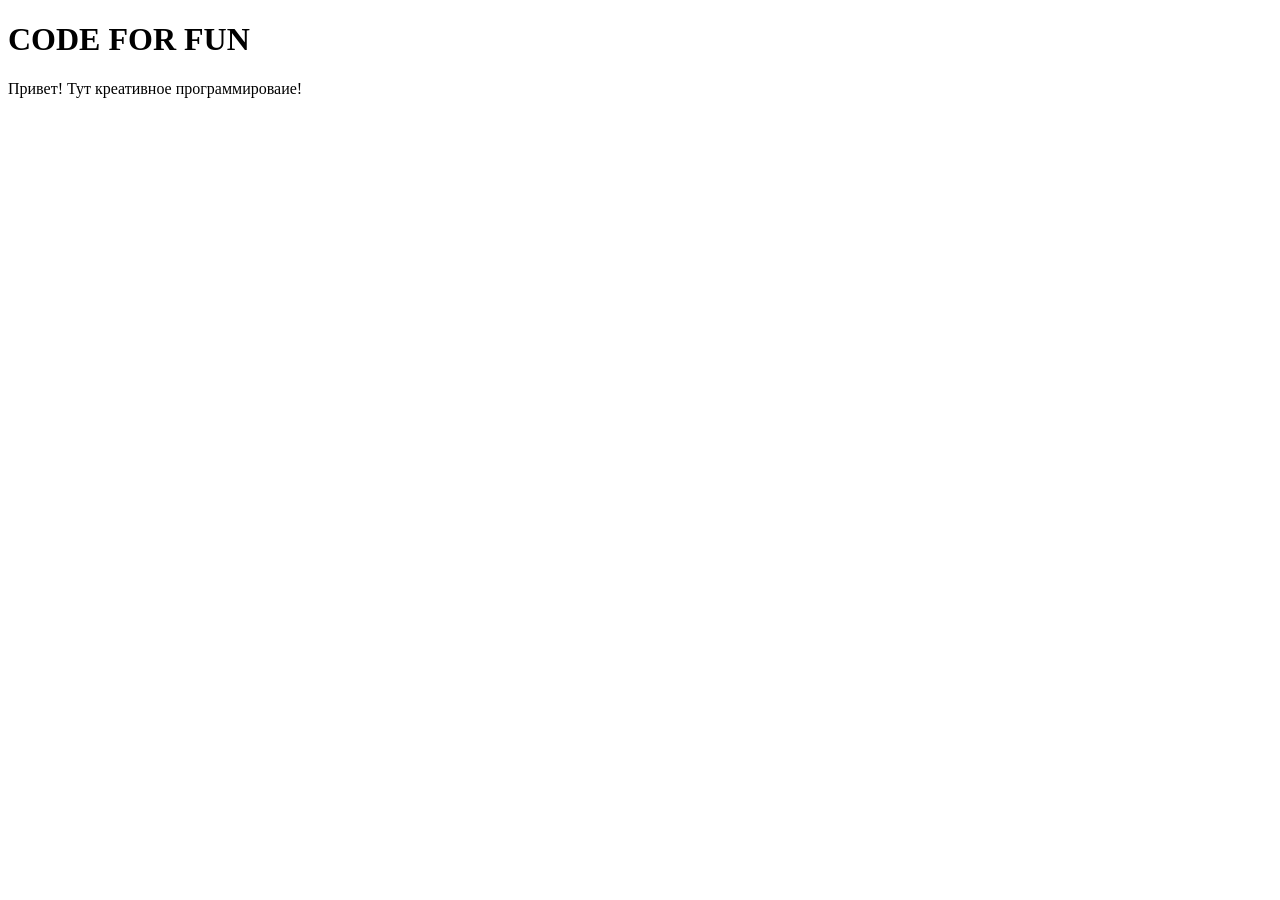
==== index.html @ d8a01ef4 "st1" ====
<!doctype html>
<html lang="en">

<head>
    <meta charset="UTF-8" />
    <meta name="viewport" content="width=device-width, initial-scale=1.0" />
    <title>CODE FOR FUN</title>
</head>

<body>
    <h1>CODE FOR FUN</h1>
    <p>Привет! Тут креативное программироваие!</p>
</body>

</html>
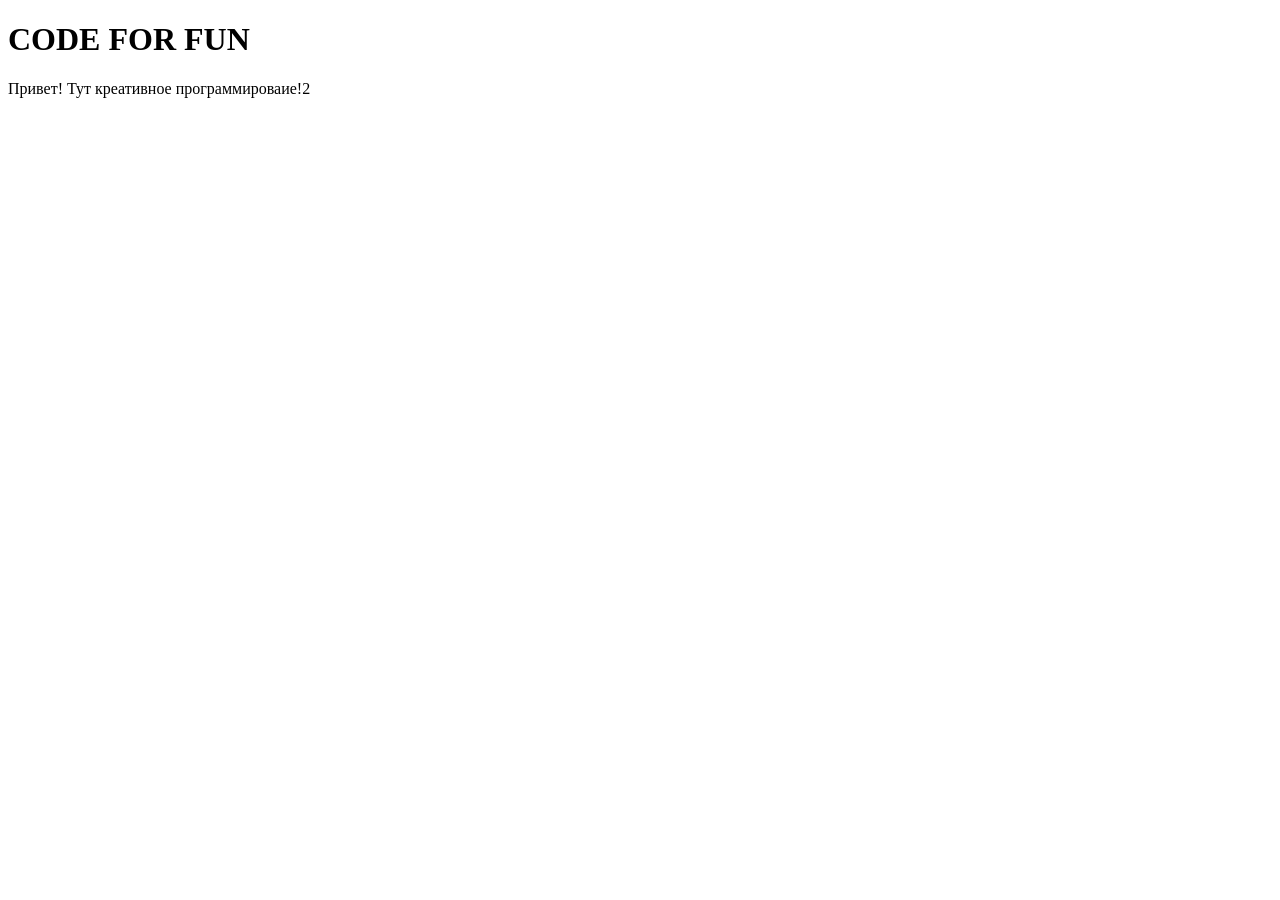
==== commit 2c054c16: "from laplop" ====
--- a/index.html
+++ b/index.html
@@ -9,7 +9,7 @@
 
 <body>
     <h1>CODE FOR FUN</h1>
-    <p>Привет! Тут креативное программироваие!</p>
+    <p>Привет! Тут креативное программироваие!2</p>
 </body>
 
 </html>
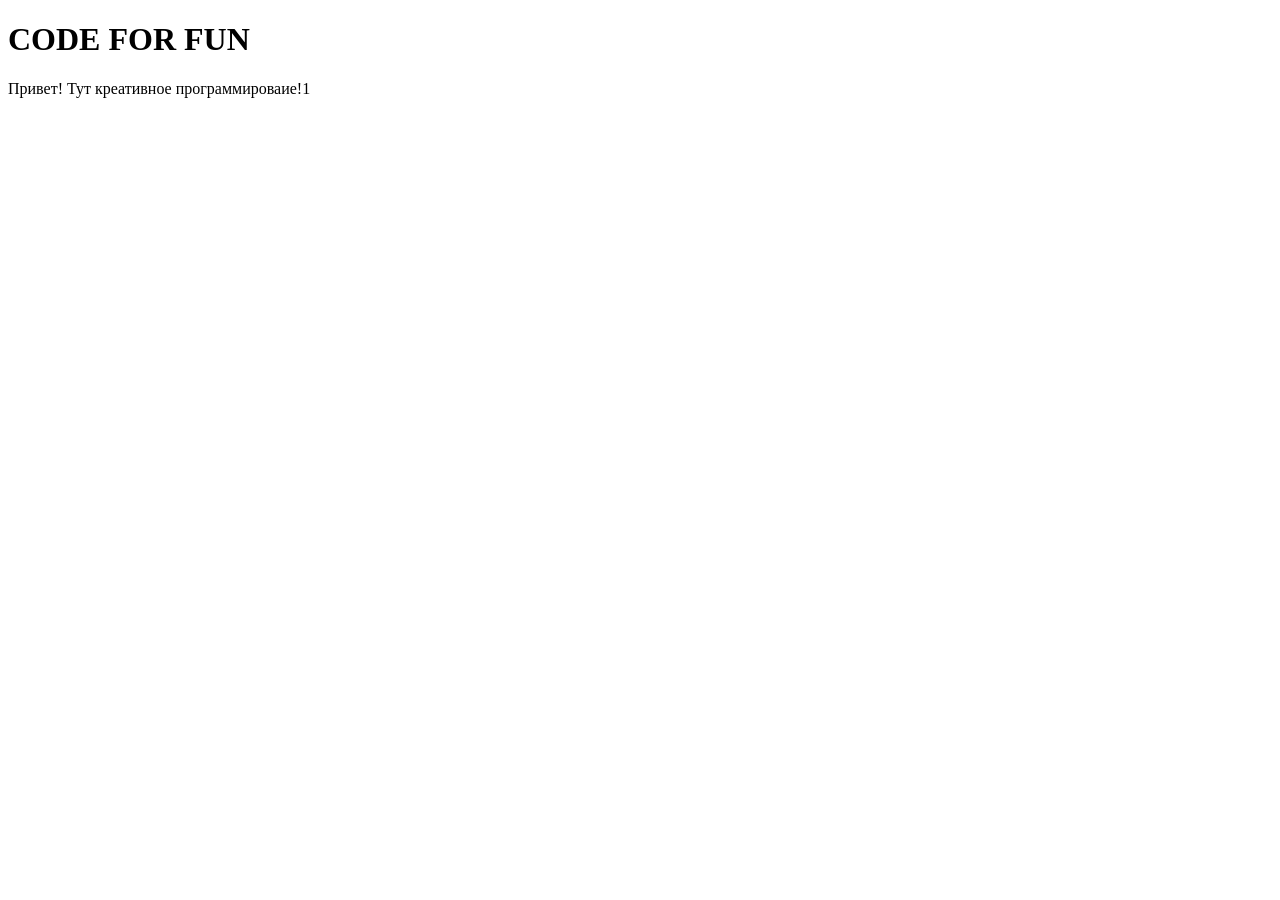
==== commit b9df2e2c: "add1" ====
--- a/index.html
+++ b/index.html
@@ -9,7 +9,7 @@
 
 <body>
     <h1>CODE FOR FUN</h1>
-    <p>Привет! Тут креативное программироваие!2</p>
+    <p>Привет! Тут креативное программироваие!1</p>
 </body>
 
 </html>
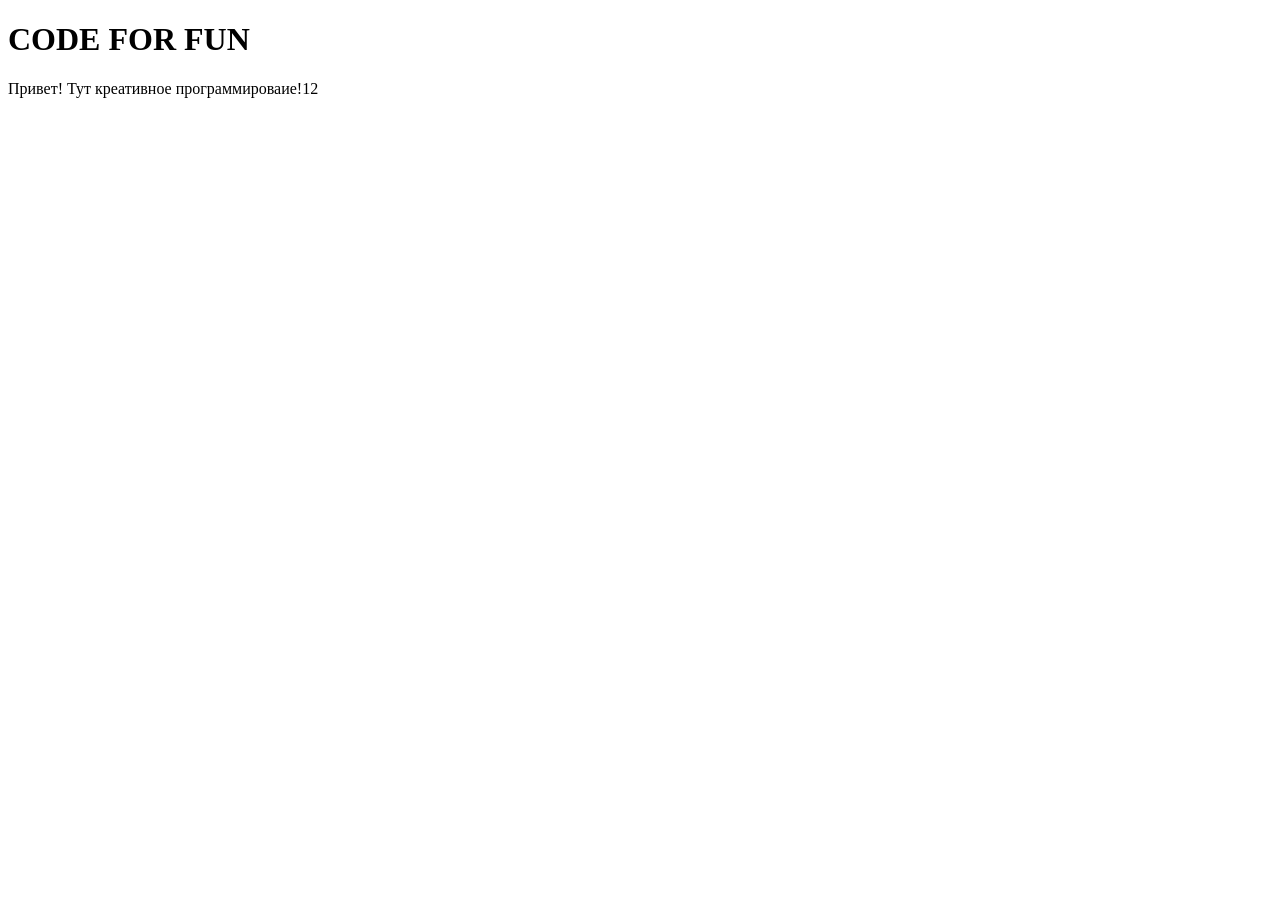
==== commit eb0e3983: "add12" ====
--- a/index.html
+++ b/index.html
@@ -9,7 +9,7 @@
 
 <body>
     <h1>CODE FOR FUN</h1>
-    <p>Привет! Тут креативное программироваие!1</p>
+    <p>Привет! Тут креативное программироваие!12</p>
 </body>
 
 </html>
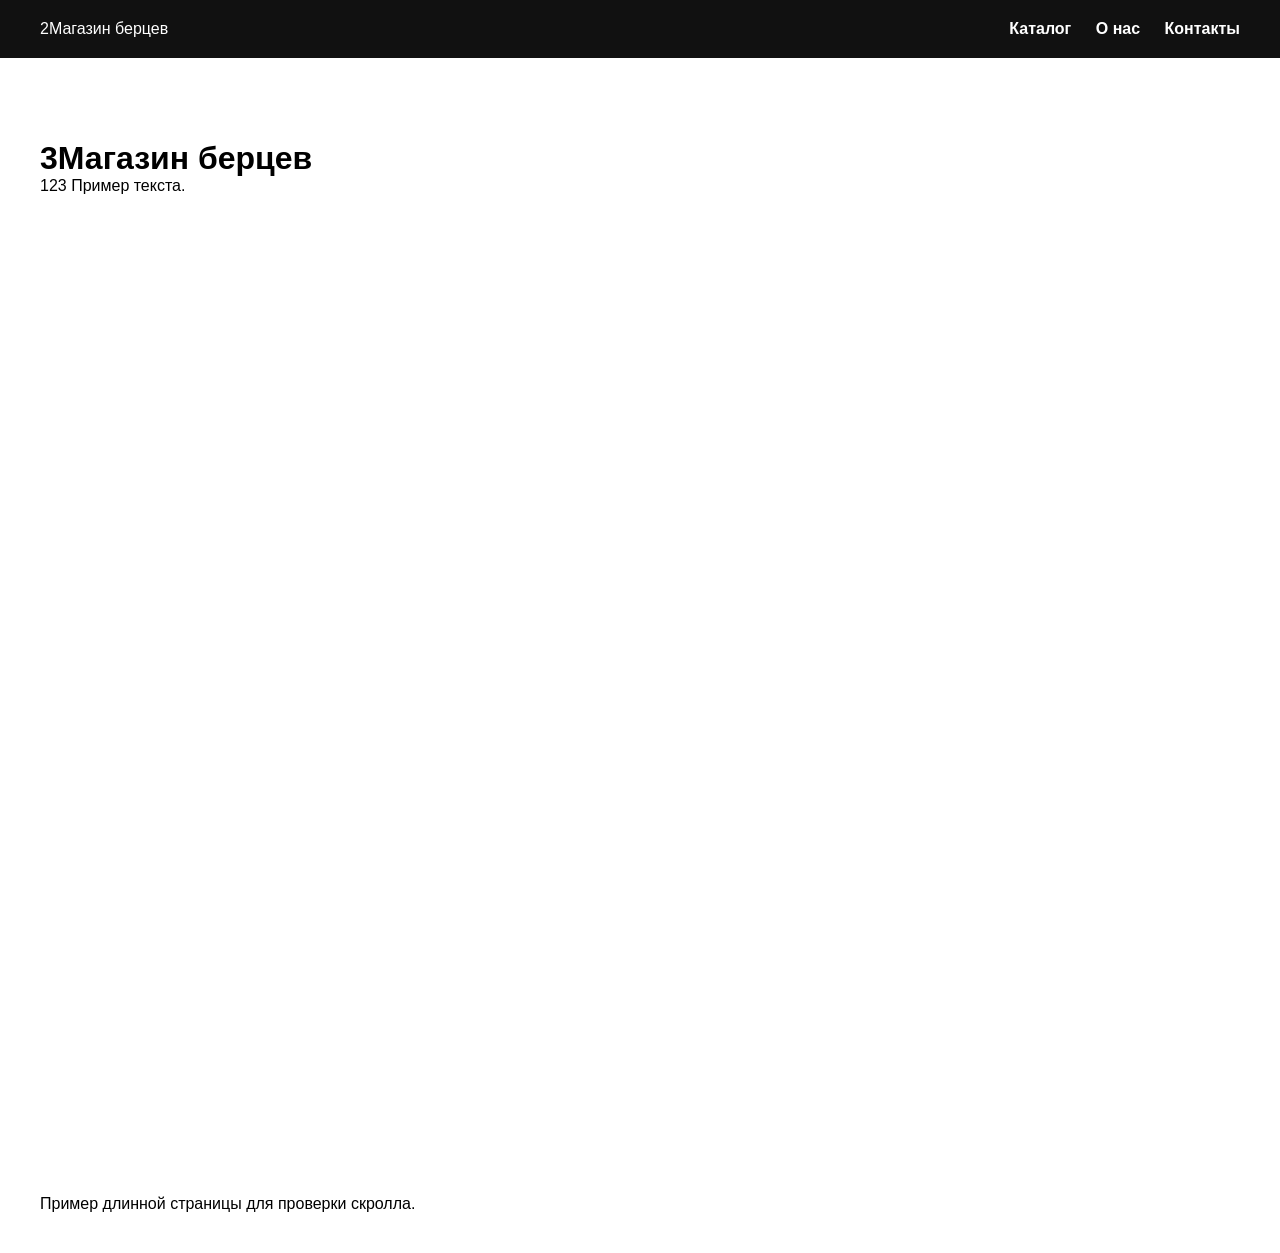
==== commit bf8b08a0: "add header1" ====
--- a/index.html
+++ b/index.html
@@ -1,15 +1,34 @@
 <!doctype html>
 <html lang="en">
+<link rel="stylesheet" href="static/styles/base.css">
 
 <head>
     <meta charset="UTF-8" />
     <meta name="viewport" content="width=device-width, initial-scale=1.0" />
-    <title>CODE FOR FUN</title>
+    <title>Магазин берцев</title>
 </head>
 
 <body>
-    <h1>CODE FOR FUN</h1>
-    <p>Привет! Тут креативное программироваие!12</p>
+
+    <header class="header">
+        <div class="logo">2Магазин берцев</div>
+
+        <nav class="nav">
+            <a href="#">Каталог</a>
+            <a href="#">О нас</a>
+            <a href="#">Контакты</a>
+        </nav>
+    </header>
+
+    <main class="content">
+        <h1>3Магазин берцев</h1>
+        <p>123 Пример текста.</p>
+
+        <p style="margin-top: 1000px;">
+            Пример длинной страницы для проверки скролла.
+        </p>
+    </main>
+
 </body>
 
 </html>
--- a/static/styles/base.css
+++ b/static/styles/base.css
@@ -0,0 +1,53 @@
+/* Убираем стандартные отступы браузера */
+* {
+    margin: 0;
+    padding: 0;
+    box-sizing: border-box;
+}
+
+/* Основной шрифт */
+body {
+    font-family: Arial, sans-serif;
+}
+
+/* ===== HEADER ===== */
+
+.header {
+    position: fixed;       /* Делает хедер фиксированным */
+    top: 0;                /* Приклеивает к верху */
+    left: 0;
+    width: 100%;           /* На всю ширину */
+    
+    display: flex;         /* Включаем flex */
+    justify-content: space-between;  /* Лого слева, кнопки справа */
+    align-items: center;   /* Выравнивание по вертикали */
+    
+    padding: 20px 40px;
+    
+    background-color: #111;
+    color: white;
+
+    /* z-index: 1000;         Чтобы был поверх всего */
+
+}
+
+/* Кнопки навигации */
+.nav a {
+    margin-left: 20px;
+    text-decoration: none;
+    color: white;
+    font-weight: bold;
+}
+
+/* Эффект при наведении */
+.nav a:hover {
+    color: orange;
+}
+
+/* ===== CONTENT ===== */
+
+.content {
+    margin-top: 100px;  /* Чтобы контент не прятался под фиксированным хедером */
+    padding: 40px;
+    position: relative;
+}
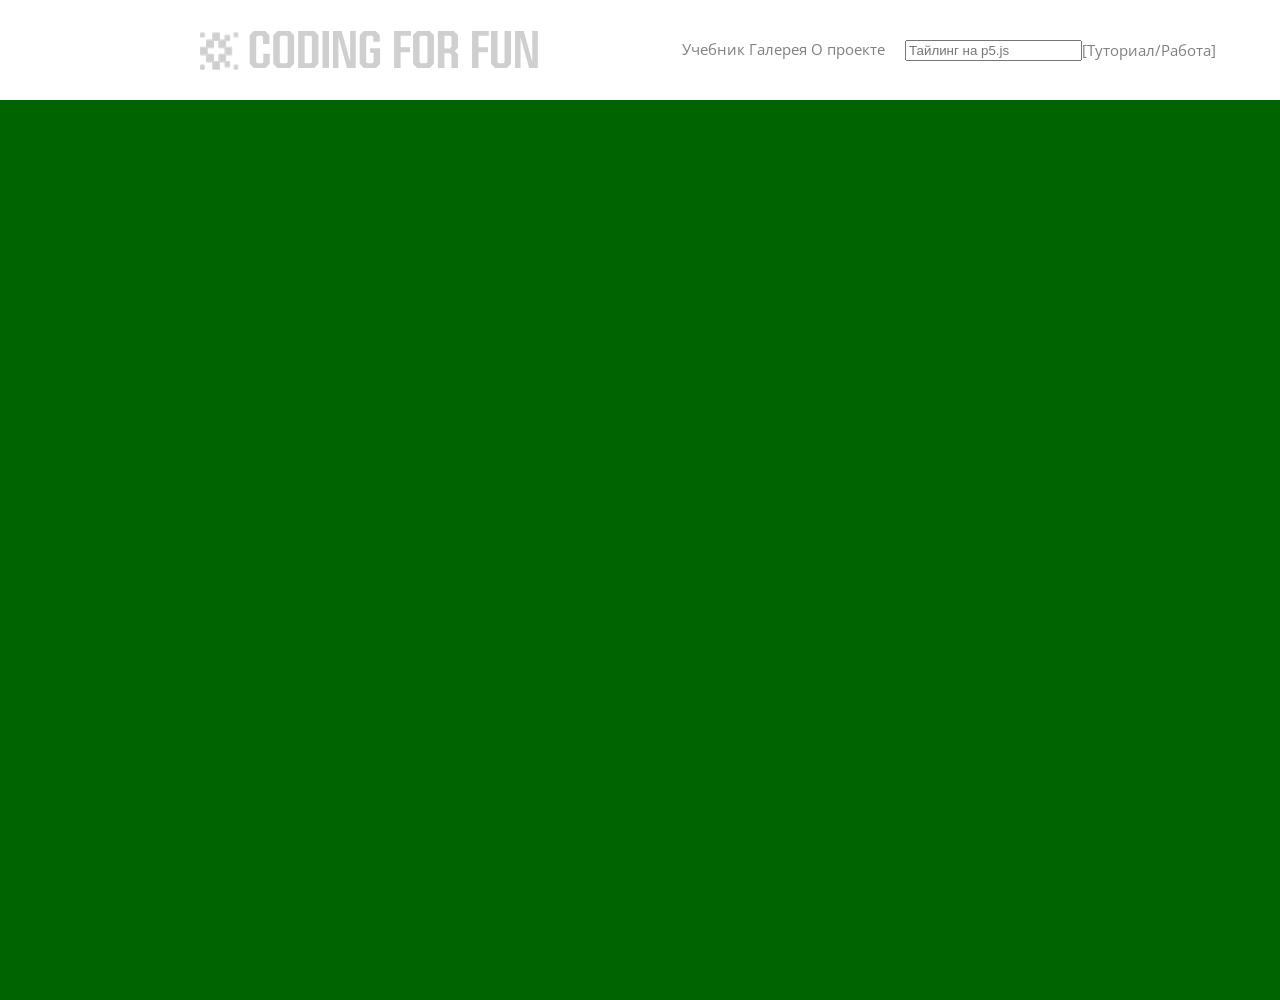
==== commit 4ae43c25: "gappaddingmargin" ====
--- a/index.html
+++ b/index.html
@@ -1,34 +1,40 @@
 <!doctype html>
 <html lang="en">
-<link rel="stylesheet" href="static/styles/base.css">
 
 <head>
     <meta charset="UTF-8" />
     <meta name="viewport" content="width=device-width, initial-scale=1.0" />
-    <title>Магазин берцев</title>
+    <title>Главная</title>
+    <link rel="stylesheet" href="stylesheets/style.css" />
+    <script src="javascripts/jquery.js"></script>
 </head>
 
 <body>
+    <header>
+        <a class="header-left"></a>
 
-    <header class="header">
-        <div class="logo">2Магазин берцев</div>
+        <div class="header-middle">
+            <nav>
+                <a href="#">Учебник</a>
+                <a href="#">Галерея</a>
+                <a href="#">О проекте</a>
+            </nav>
+            <input type="search" placeholder="Тайлинг на p5.js" />
+        </div>
 
-        <nav class="nav">
-            <a href="#">Каталог</a>
-            <a href="#">О нас</a>
-            <a href="#">Контакты</a>
-        </nav>
+        <div class="header-right">
+            <p>[</p>
+            <a href="#">Туториал</a>
+            <p>/</p>
+            <a href="#">Работа</a>
+            <p>]</p>
+        </div>
     </header>
 
-    <main class="content">
-        <h1>3Магазин берцев</h1>
-        <p>123 Пример текста.</p>
-
-        <p style="margin-top: 1000px;">
-            Пример длинной страницы для проверки скролла.
-        </p>
+    <main>
+        <section class="main-first">
+        </section>
     </main>
-
 </body>
 
 </html>
--- a/stylesheets/style.css
+++ b/stylesheets/style.css
@@ -0,0 +1,5 @@
+@import 'reset.css';
+@import url('https://fonts.googleapis.com/css2?family=Open+Sans:ital,wght@0,300..800;1,300..800&display=swap');
+@import url('https://fonts.googleapis.com/css2?family=JetBrains+Mono:ital,wght@0,100..800;1,100..800&family=Open+Sans:ital,wght@0,300..800;1,300..800&display=swap');
+@import url('https://db.onlinewebfonts.com/c/e7add10b4df03aa3a185e193221d8900?family=Kairos+Sans+W06+Cond+Medium');
+@import 'basics.css';
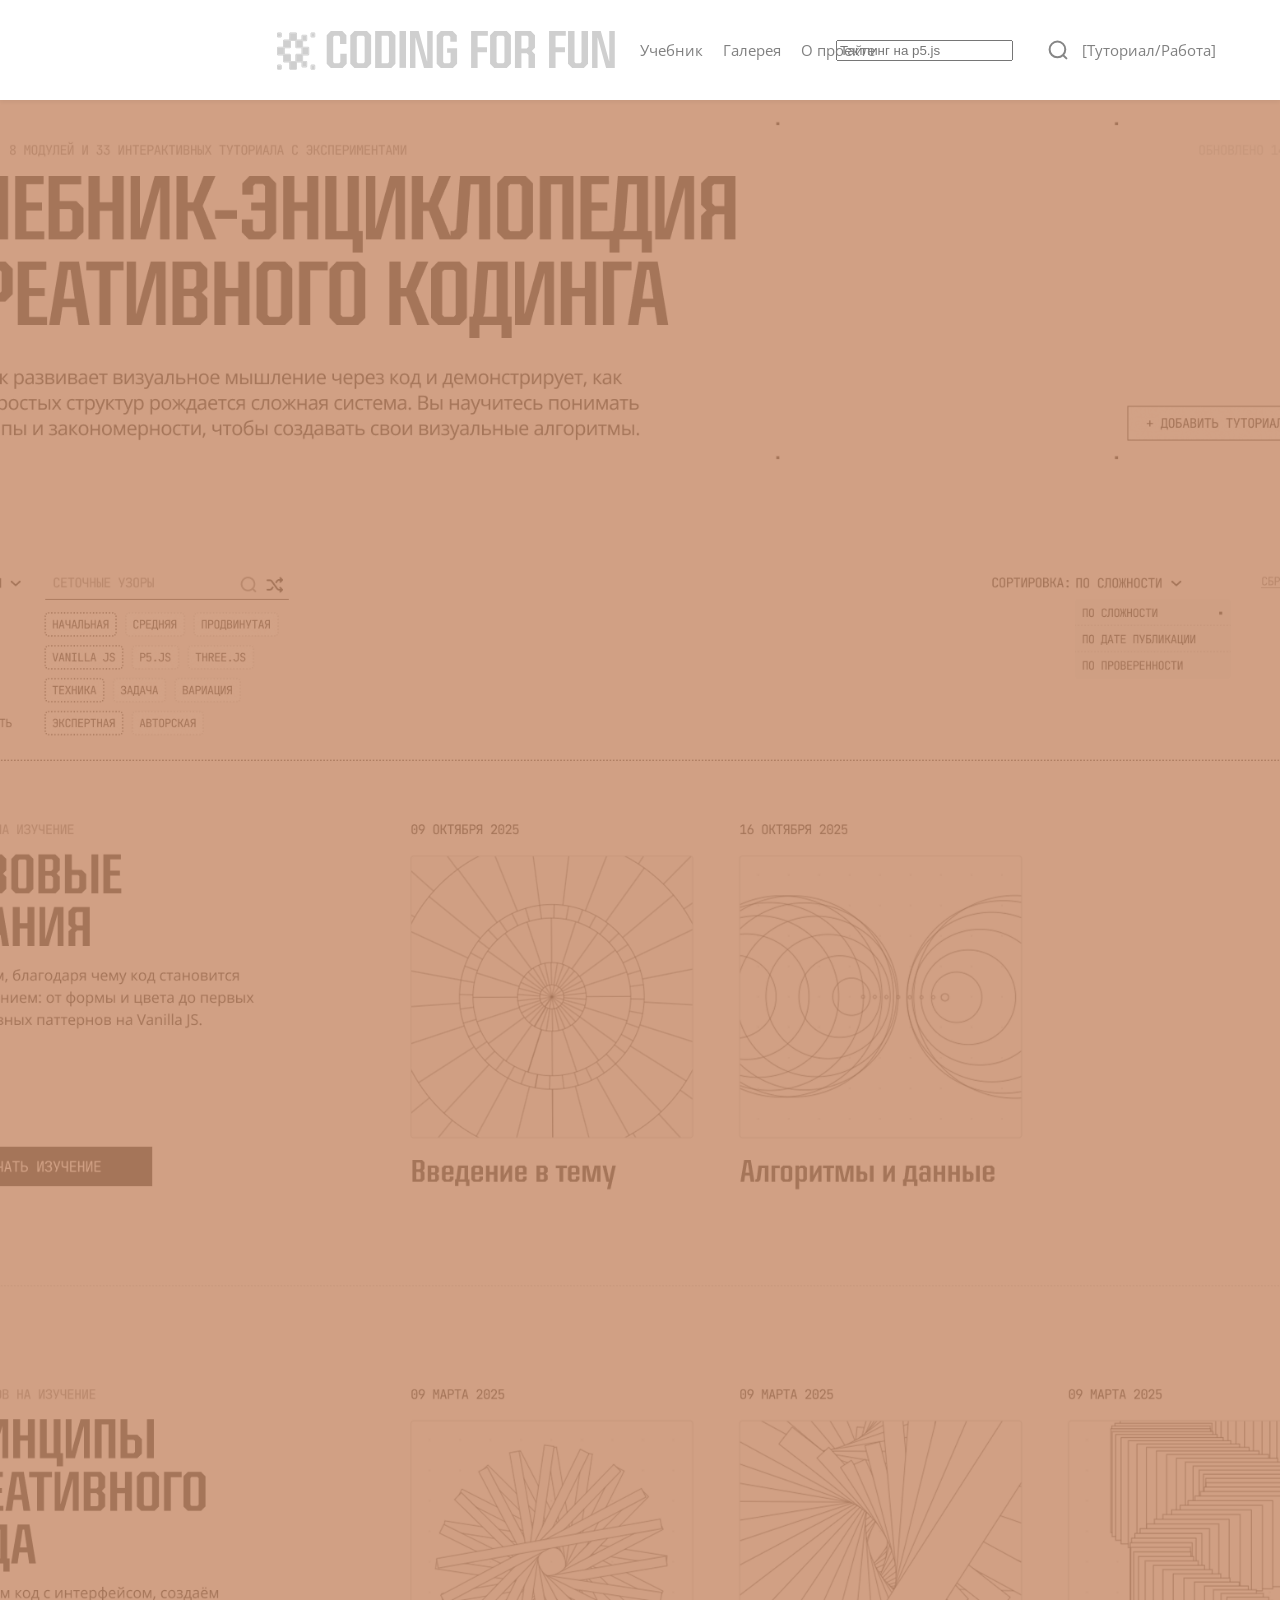
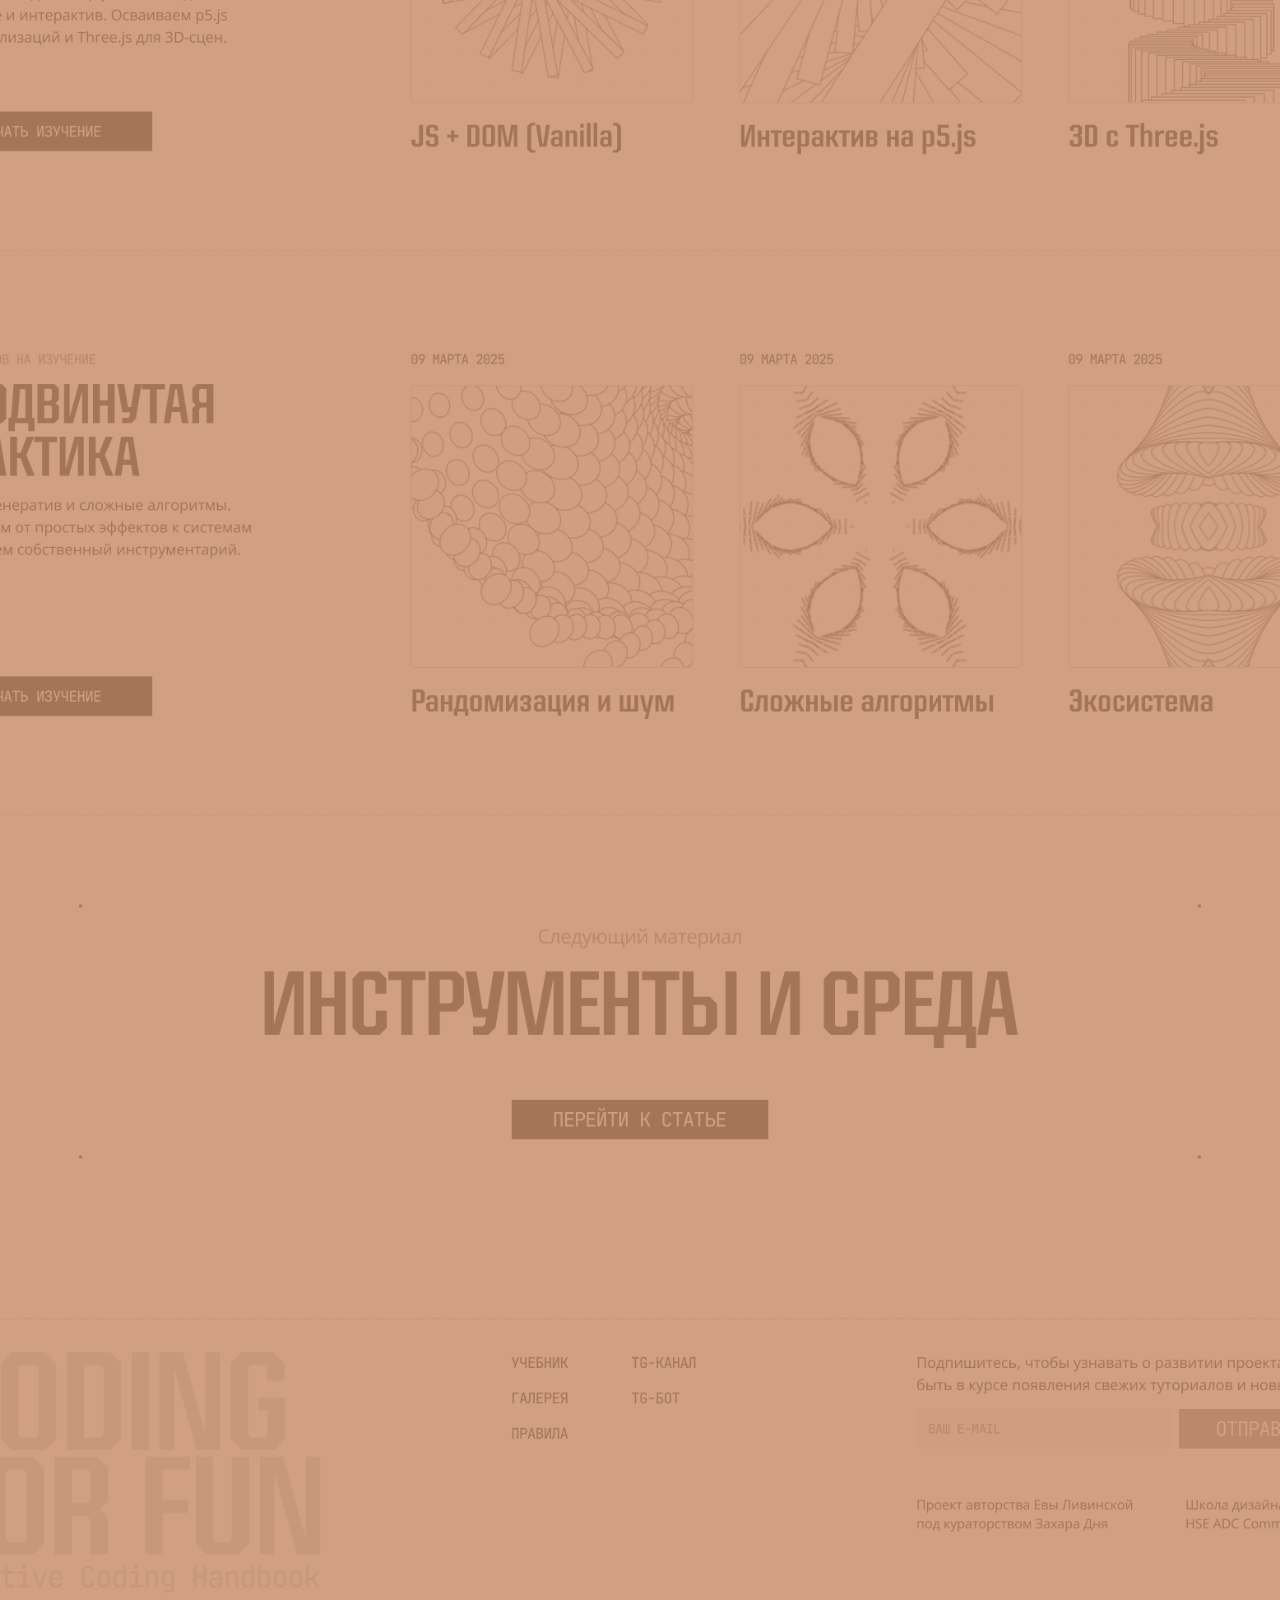
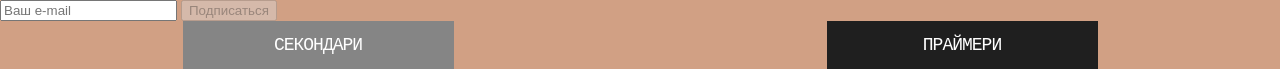
==== commit 0f27399e: "sieb k kirilly 5mar" ====
--- a/index.html
+++ b/index.html
@@ -1,40 +1,69 @@
 <!doctype html>
 <html lang="en">
-
-<head>
+  <head>
     <meta charset="UTF-8" />
     <meta name="viewport" content="width=device-width, initial-scale=1.0" />
     <title>Главная</title>
     <link rel="stylesheet" href="stylesheets/style.css" />
     <script src="javascripts/jquery.js"></script>
-</head>
+  </head>
 
-<body>
+  <body>
+    <!-- Верхнее меню -->
     <header>
-        <a class="header-left"></a>
+      <a class="header-left"></a>
 
-        <div class="header-middle">
-            <nav>
-                <a href="#">Учебник</a>
-                <a href="#">Галерея</a>
-                <a href="#">О проекте</a>
-            </nav>
-            <input type="search" placeholder="Тайлинг на p5.js" />
-        </div>
+      <div class="header-middle">
+        <button class="burger-menu" onclick="toggleMenu()">☰</button>
+        <nav>
+          <a href="#">Учебник</a>
+          <a href="#">Галерея</a>
+          <a href="#">О проекте</a>
+        </nav>
+        <input type="search" placeholder="Тайлинг на p5.js" />
+        <a class="Q_SearchIcon"></a>
+      </div>
 
-        <div class="header-right">
-            <p>[</p>
-            <a href="#">Туториал</a>
-            <p>/</p>
-            <a href="#">Работа</a>
-            <p>]</p>
-        </div>
+      <div class="header-right">
+        <p>[</p>
+        <a href="#">Туториал</a>
+        <p>/</p>
+        <a href="#">Работа</a>
+        <p>]</p>
+      </div>
     </header>
 
+    <!-- Зеленая зона -->
     <main>
-        <section class="main-first">
-        </section>
+      <section class="main-first"></section>
     </main>
-</body>
 
-</html>+    <!-- Поле для отправки почты -->
+    <input type="email" placeholder="Ваш e-mail" />
+    <button class="submit" disabled>Подписаться</button>
+
+    <!-- Кнопки -->
+    <div id="section-4">
+      <div class="buttonContainer">
+        <a class="secondary" href="">Секондари</a>
+        <a class="primary" href="">Праймери</a>
+      </div>
+    </div>
+  </body>
+
+  <script>
+    // Открытие бургер-меню
+    function toggleMenu() {
+      const div = document.querySelector(".header-middle");
+      div.classList.toggle("open");
+    }
+
+    // Смена цвета текста в форме для почты
+    const input = document.querySelector(".subscribe input");
+    const button = document.querySelector(".subscribe button");
+
+    input.addEventListener("input", () => {
+      button.disabled = input.value.trim() === "";
+    });
+  </script>
+</html>
--- a/stylesheets/style.css
+++ b/stylesheets/style.css
@@ -1,5 +1,3 @@
 @import 'reset.css';
-@import url('https://fonts.googleapis.com/css2?family=Open+Sans:ital,wght@0,300..800;1,300..800&display=swap');
-@import url('https://fonts.googleapis.com/css2?family=JetBrains+Mono:ital,wght@0,100..800;1,100..800&family=Open+Sans:ital,wght@0,300..800;1,300..800&display=swap');
-@import url('https://db.onlinewebfonts.com/c/e7add10b4df03aa3a185e193221d8900?family=Kairos+Sans+W06+Cond+Medium');
-@import 'basics.css';+@import 'basics.css';
+@import 'fonts.css';
